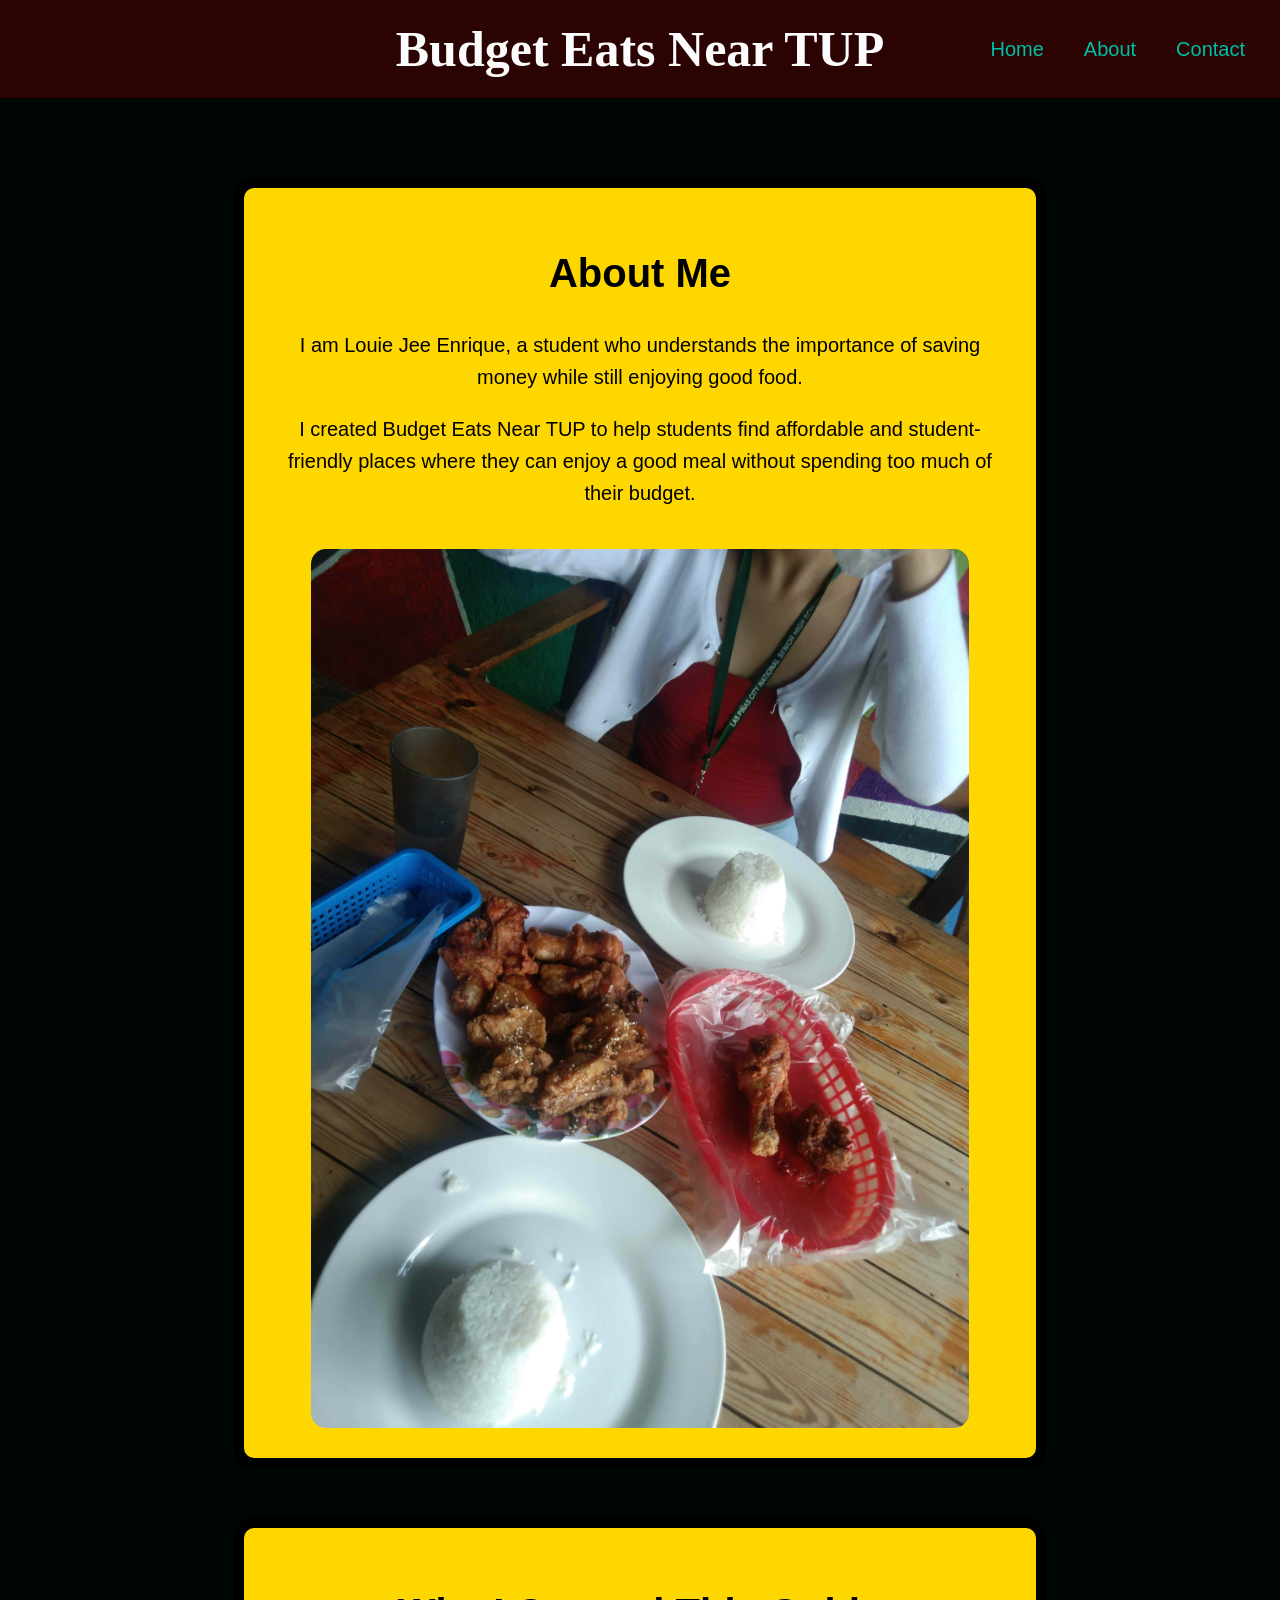
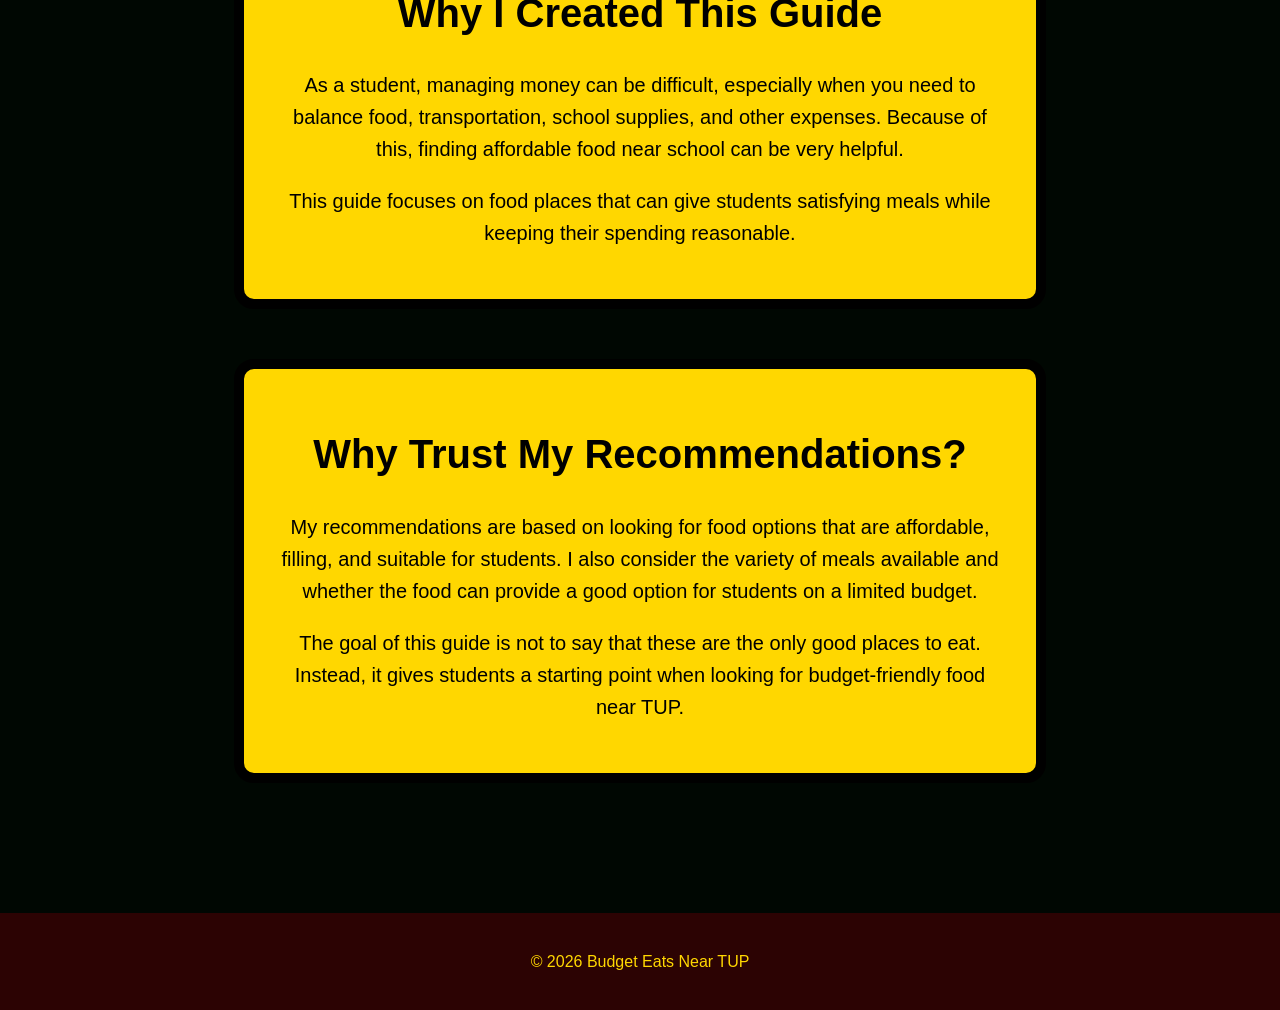
==== about.html @ d854655c "yez" ====
<html>
<head>
    <style>
        body {
            font-family: Arial, sans-serif;
            background-color: #000702;
            margin: 0;
        }

        header {
            background-color: rgb(44, 3, 3);
            padding: 10px;
            position: relative;
        }

        h1 {
            color: #fcfcfc;
            text-align: center;
            font-family: cursive;
            font-size: 50px;
            margin: 10px;
        }

        nav {
            position: absolute;
            right: 20px;
            top: 50%;
            transform: translateY(-50%);
        }

        nav ul {
            list-style-type: none;
            display: flex;
            gap: 10px;
            padding: 0;
            margin: 0;
        }

        nav a {
            color: #00BFA6;
            font-size: 20px;
            text-decoration: none;
            padding: 10px 15px;
            border-radius: 10px;
            transition: 0.3s ease;
        }

        nav a:hover {
            color: #FFD700;
            background-color: #008F7A;
            box-shadow: 0 0 15px #00BFA6;
            cursor: progress;
        }

        main {
            padding: 30px;
        }

       section {
           background-color: gold;
            padding: 30px;
           border-radius: 20px;
           border: 10px solid #000000;
        width: 60%;
         margin: 50px auto;
         text-align: center;
         transition: 0.3s ease;
}

      section:hover {
        transform: translateY(-10px);
        border-color: #00BFA6;
        box-shadow: 0 10px 25px #00BFA6;
}
        h2 {
            color: #000000;
            font-size: 40px;
        }

        p {
            color: #000000;
            font-size: 20px;
            line-height: 1.6;
        }

        img {
            width: 90%;
            height: auto;
            border-radius: 15px;
            margin-top: 20px;
        }

        footer {
            background-color: rgb(44, 3, 3);
            color: gold;
            text-align: center;
            padding: 20px;
            margin-top: 50px;
        }

        footer p {
            color: gold;
            font-size: 16px;
        }
    </style>
</head>

<body>

<header>

    <h1>Budget Eats Near TUP</h1>

    <nav>
        <ul>
            <li><a href="index.html">Home</a></li>
            <li><a href="about.html">About</a></li>
            <li><a href="contact.html">Contact</a></li>
        </ul>
    </nav>

</header>

<main>

    <section>

        <h2>About Me</h2>

        <p>
            I am Louie Jee Enrique, a student who understands the importance
            of saving money while still enjoying good food.
        </p>

        <p>
            I created Budget Eats Near TUP to help students find affordable
            and student-friendly places where they can enjoy a good meal
            without spending too much of their budget.
        </p>

        <img src="yum.jpg" alt="A student enjoying an affordable meal">

    </section>


    <section>

        <h2>Why I Created This Guide</h2>

        <p>
            As a student, managing money can be difficult, especially when
            you need to balance food, transportation, school supplies, and
            other expenses. Because of this, finding affordable food near
            school can be very helpful.
        </p>

        <p>
            This guide focuses on food places that can give students
            satisfying meals while keeping their spending reasonable.
        </p>

    </section>


    <section>

        <h2>Why Trust My Recommendations?</h2>

        <p>
            My recommendations are based on looking for food options that
            are affordable, filling, and suitable for students. I also
            consider the variety of meals available and whether the food
            can provide a good option for students on a limited budget.
        </p>

        <p>
            The goal of this guide is not to say that these are the only
            good places to eat. Instead, it gives students a starting point
            when looking for budget-friendly food near TUP.
        </p>

    </section>

</main>

<footer>
    <p>© 2026 Budget Eats Near TUP</p>
</footer>

</body>
</html>
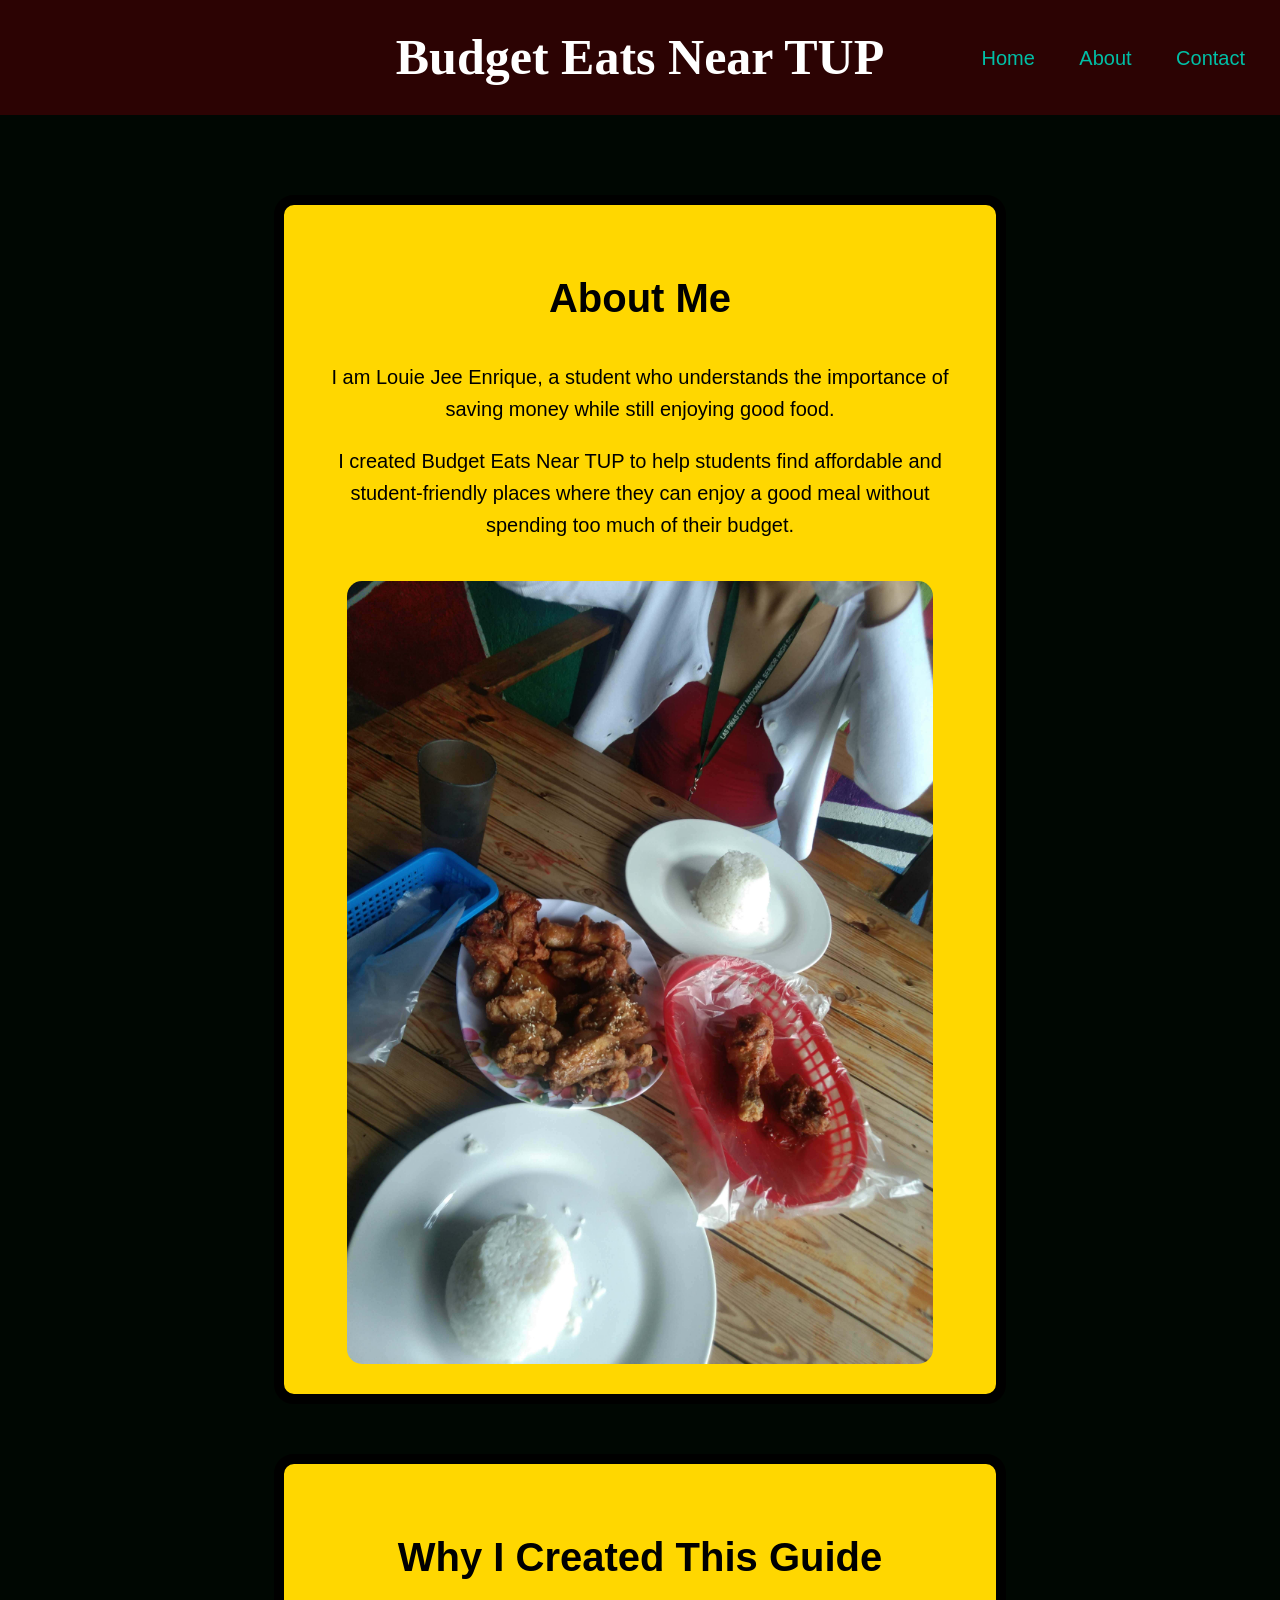
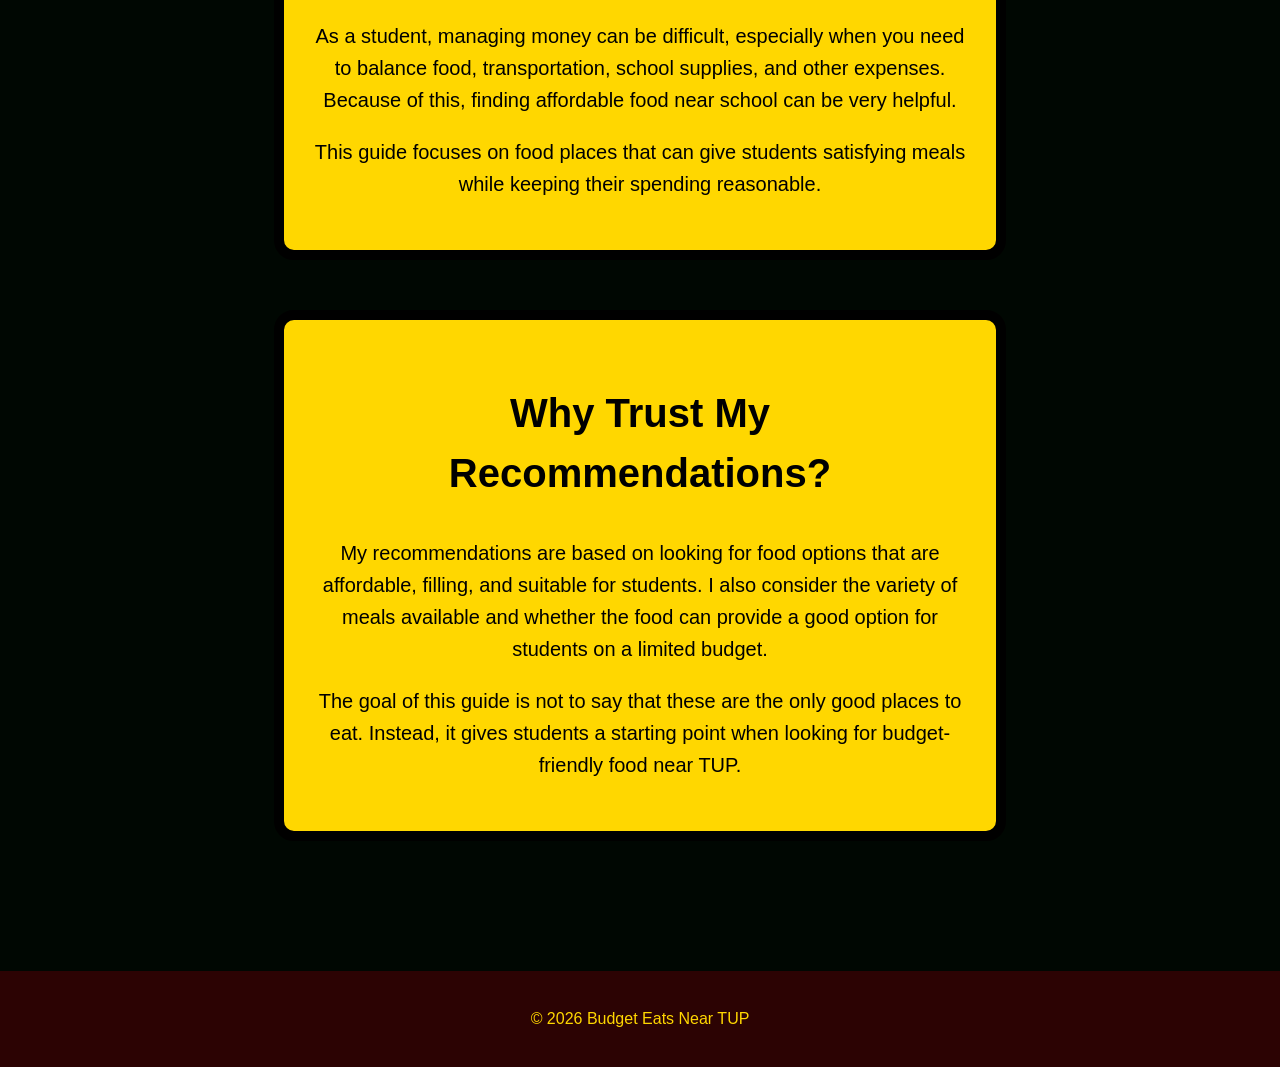
==== commit a2827b54: "succezz" ====
--- a/about.html
+++ b/about.html
@@ -1,108 +1,6 @@
 <html>
 <head>
-    <style>
-        body {
-            font-family: Arial, sans-serif;
-            background-color: #000702;
-            margin: 0;
-        }
-
-        header {
-            background-color: rgb(44, 3, 3);
-            padding: 10px;
-            position: relative;
-        }
-
-        h1 {
-            color: #fcfcfc;
-            text-align: center;
-            font-family: cursive;
-            font-size: 50px;
-            margin: 10px;
-        }
-
-        nav {
-            position: absolute;
-            right: 20px;
-            top: 50%;
-            transform: translateY(-50%);
-        }
-
-        nav ul {
-            list-style-type: none;
-            display: flex;
-            gap: 10px;
-            padding: 0;
-            margin: 0;
-        }
-
-        nav a {
-            color: #00BFA6;
-            font-size: 20px;
-            text-decoration: none;
-            padding: 10px 15px;
-            border-radius: 10px;
-            transition: 0.3s ease;
-        }
-
-        nav a:hover {
-            color: #FFD700;
-            background-color: #008F7A;
-            box-shadow: 0 0 15px #00BFA6;
-            cursor: progress;
-        }
-
-        main {
-            padding: 30px;
-        }
-
-       section {
-           background-color: gold;
-            padding: 30px;
-           border-radius: 20px;
-           border: 10px solid #000000;
-        width: 60%;
-         margin: 50px auto;
-         text-align: center;
-         transition: 0.3s ease;
-}
-
-      section:hover {
-        transform: translateY(-10px);
-        border-color: #00BFA6;
-        box-shadow: 0 10px 25px #00BFA6;
-}
-        h2 {
-            color: #000000;
-            font-size: 40px;
-        }
-
-        p {
-            color: #000000;
-            font-size: 20px;
-            line-height: 1.6;
-        }
-
-        img {
-            width: 90%;
-            height: auto;
-            border-radius: 15px;
-            margin-top: 20px;
-        }
-
-        footer {
-            background-color: rgb(44, 3, 3);
-            color: gold;
-            text-align: center;
-            padding: 20px;
-            margin-top: 50px;
-        }
-
-        footer p {
-            color: gold;
-            font-size: 16px;
-        }
-    </style>
+    <link rel="stylesheet" href="pagkain.css">
 </head>
 
 <body>
@@ -123,7 +21,7 @@
 
 <main>
 
-    <section>
+    <section class="about-section">
 
         <h2>About Me</h2>
 
@@ -138,12 +36,13 @@
             without spending too much of their budget.
         </p>
 
-        <img src="yum.jpg" alt="A student enjoying an affordable meal">
+        <img class="about-image" src="yum.jpg" alt="A student enjoying an affordable meal">
+
 
     </section>
 
 
-    <section>
+    <section class="about-section">
 
         <h2>Why I Created This Guide</h2>
 
@@ -162,7 +61,7 @@
     </section>
 
 
-    <section>
+    <section class="about-section">
 
         <h2>Why Trust My Recommendations?</h2>
 
--- a/pagkain.css
+++ b/pagkain.css
@@ -0,0 +1,610 @@
+/* 1. VARIABLES */
+
+:root {
+    --brand-color: #00BFA6;
+    --dark-ink: #111111;
+    --muted-grey: #777777;
+    --light-background: #FFFDF5;
+    --dark-background: #000702;
+    --dark-red: #2C0303;
+    --gold: #FFD700;
+    --green: #008F7A;
+    --white: #FFFFFF;
+    --black: #000000;
+    --red: #FF0000;
+}
+
+
+/*2. BASE STYLE*/
+
+* {
+    box-sizing: border-box;
+}
+
+html {
+    scroll-behavior: smooth;
+}
+
+body {
+    font-family: Arial, sans-serif;
+    line-height: 1.5;
+    color: var(--dark-ink);
+    background-color: var(--dark-background);
+    margin: 0;
+}
+
+img {
+    max-width: 100%;
+}
+
+a {
+    transition: 0.3s ease;
+}
+
+
+/*3. LAYOUT REGIONS*/
+
+header {
+    background-color: var(--dark-red);
+    padding: 10px;
+    position: relative;
+}
+
+h1 {
+    color: var(--white);
+    text-align: center;
+    font-family: cursive;
+    font-size: 50px;
+    margin: 10px;
+}
+
+nav {
+    position: absolute;
+    right: 20px;
+    top: 50%;
+    transform: translateY(-50%);
+}
+
+nav ul {
+    list-style: none;
+    padding: 0;
+    margin: 0;
+}
+
+nav li {
+    display: inline-block;
+    margin-left: 10px;
+}
+
+nav a {
+    color: var(--brand-color);
+    font-size: 20px;
+    text-decoration: none;
+    padding: 10px 15px;
+    border-radius: 10px;
+}
+
+nav a:hover {
+    color: var(--gold);
+    background-color: var(--green);
+    box-shadow: 0 0 15px var(--brand-color);
+    cursor: progress;
+}
+
+main {
+    padding: 30px;
+}
+
+footer {
+    background-color: var(--dark-red);
+    padding: 20px;
+    margin-top: 50px;
+    text-align: center;
+}
+
+footer p {
+    color: var(--gold);
+    font-size: 16px;
+    padding-top: 0px;
+}
+
+
+/*4. HOME PAGE COMPONENTS*/
+
+.d {
+    color: var(--white);
+    text-align: center;
+    font-size: 20px;
+}
+
+.topz {
+    color: var(--white);
+    text-align: center;
+    font-size: 60px;
+}
+
+.home-feature {
+    background-color: var(--gold);
+    padding: 30px;
+    border-radius: 20px;
+    margin: 50px auto 100px;
+    border: 10px solid var(--black);
+    width: 50%;
+    height: auto;
+    text-align: center;
+}
+
+.home-feature img {
+    margin-top: 20px;
+    display: block;
+    object-fit: cover;
+    width: 100%;
+    height: auto;
+    border-radius: 10px;
+}
+
+.place {
+    display: flex;
+    justify-content: center;
+    flex-wrap: wrap;
+    gap: 20px;
+}
+
+
+/* 5. PLACE ENTRY CARDS */
+
+.place-card {
+    background-color: var(--light-background);
+    padding: 30px;
+    border-radius: 20px;
+    border: 3px solid var(--black);
+    border-left: 10px solid var(--brand-color);
+    margin-bottom: 20px;
+    width: 30%;
+    height: auto;
+    text-align: center;
+    transition: 0.3s ease;
+}
+
+.place-card:hover {
+    transform: translateY(-10px);
+    box-shadow: 0 10px 25px var(--brand-color);
+    border-left-color: var(--brand-color);
+}
+
+.place-card h3 {
+    color: var(--dark-ink);
+    text-align: center;
+    font-size: 35px;
+    font-family: Impact, Haettenschweiler, 'Arial Narrow Bold', sans-serif;
+}
+
+.place-card p {
+    color: var(--dark-ink);
+    text-align: center;
+    font-size: 22px;
+}
+
+.place-card p:first-of-type {
+    color: var(--green);
+    font-weight: bold;
+}
+
+.place-card img {
+    width: 100%;
+    height: auto;
+    object-fit: contain;
+    display: block;
+    margin: 10px auto 0;
+    border-radius: 10px;
+}
+
+
+
+/*6. READ MORE BUTTON*/
+
+.rr {
+    background-color: var(--black);
+    color: var(--gold);
+    padding: 10px 20px;
+    text-decoration: none;
+    border-radius: 10px;
+    display: inline-block;
+    transition: 0.3s ease-in-out;
+    margin-top: 100%;
+}
+
+.rr:hover {
+    background-color: var(--dark-red);
+    color: var(--white);
+    box-shadow: 0 0 20px var(--gold);
+    transform: translate(25px, -25px);
+}
+
+
+/*7. ABOUT PAGE*/
+
+.about-section {
+    background-color: var(--gold);
+    padding: 30px;
+    border-radius: 20px;
+    border: 10px solid var(--black);
+    width: 60%;
+    margin: 50px auto;
+    text-align: center;
+    transition: 0.3s ease;
+}
+
+.about-section:hover {
+    transform: translateY(-10px);
+    border-color: var(--brand-color);
+    box-shadow: 0 10px 25px var(--brand-color);
+}
+
+.about-section h2 {
+    color: var(--black);
+    font-size: 40px;
+}
+
+.about-section p {
+    color: var(--black);
+    font-size: 20px;
+    line-height: 1.6;
+}
+
+.about-image {
+    width: 90%;
+    height: auto;
+    border-radius: 15px;
+    margin-top: 20px;
+}
+
+
+/*8. CONTACT PAGE*/
+
+.contact-section {
+    background-color: var(--gold);
+    padding: 30px;
+    border-radius: 20px;
+    border: 10px solid var(--black);
+    width: 60%;
+    margin: 50px auto;
+    text-align: center;
+}
+
+.contact-section h2 {
+    color: var(--black);
+    font-size: 45px;
+}
+
+.contact-section > p {
+    color: var(--black);
+    font-size: 20px;
+    line-height: 1.6;
+}
+
+.contact-list {
+    list-style-type: disc;
+    text-align: left;
+    width: 70%;
+    margin: 20px auto;
+}
+
+.contact-list li {
+    background-color: var(--white);
+    margin: 15px 0;
+    padding: 15px;
+    border-radius: 10px;
+    font-size: 20px;
+    list-style: none;
+}
+
+.contact-list a {
+    color: var(--dark-red);
+    text-decoration: none;
+}
+
+.contact-list a:hover {
+    color: var(--red);
+}
+
+
+/*9. CONTACT FORM*/
+
+.contact-form {
+    width: 70%;
+    margin: 40px auto;
+    text-align: left;
+}
+
+.contact-form fieldset {
+    background-color: var(--white);
+    border: 5px solid var(--brand-color);
+    border-radius: 15px;
+    padding: 25px;
+    
+}
+
+.contact-form legend {
+    background-color: var(--brand-color);
+    color: var(--black);
+    padding: 10px 20px;
+    border-radius: 10px;
+    font-size: 22px;
+    font-weight: bold;
+}
+
+.contact-form label {
+    display: block;
+    color: var(--dark-ink);
+    font-size: 20px;
+    font-weight: bold;
+    margin-bottom: 8px;
+    
+}
+
+.contact-form input,
+.contact-form select,
+.contact-form textarea {
+    width: 100%;
+    padding: 12px;
+    border: 3px solid var(--black);
+    border-radius: 10px;
+    background-color: var(--white);
+    color: var(--dark-ink);
+    font-size: 18px;
+    font-family: Arial, sans-serif;
+}
+
+.contact-form input:focus,
+.contact-form select:focus,
+.contact-form textarea:focus {
+    outline: 3px solid var(--brand-color);
+    box-shadow: 0 0 10px var(--brand-color);
+    outline-offset: 2px;
+
+}
+
+.contact-form select:hover {
+    background-color: var(--black);
+    color: var(--white);
+}
+
+.contact-form button {
+    display: block;
+    margin: 25px auto 5px;
+    padding: 15px 25px;
+    background-color: var(--dark-red);
+    color: var(--gold);
+    border: none;
+    border-radius: 10px;
+    font-size: 20px;
+    font-weight: bold;
+    cursor: pointer;
+    transition: 0.3s ease;
+}
+
+.contact-form button:hover {
+    background-color: var(--green);
+    color: var(--gold);
+    box-shadow: 0 0 15px var(--brand-color);
+    transform: translateY(-5px);
+}
+.contact-form button:focus {
+    background-color: var(--green);
+    color: var(--black);
+    transform: translateY(-5px);
+    box-shadow: 0 0 15px var(--brand-color);
+}
+
+
+
+/*10. PLACE DETAIL PAGE*/
+
+.place-title {
+    color: var(--white);
+    text-align: center;
+    font-size: 60px;
+    font-family: Impact, Haettenschweiler, 'Arial Narrow Bold', sans-serif;
+}
+
+.place-section {
+    background-color: var(--gold);
+    padding: 30px;
+    border-radius: 20px;
+    margin: 30px auto 100px;
+    border: 10px solid var(--black);
+    width: 70%;
+    text-align: center;
+}
+
+.place-section img {
+    display: block;
+    width: auto;
+    height: 450px;
+    object-fit: cover;
+    margin: 20px auto;
+    border-radius: 10px;
+    border: 10px solid var(--black);
+    transition: 0.5s ease;
+}
+
+.place-section img:hover {
+    border-color: var(--brand-color);
+    box-shadow: 20px 20px 20px var(--black);
+    transform: scale(1.5);
+}
+
+.description {
+    background-color: var(--light-background);
+    padding: 25px;
+    border-radius: 20px;
+    border: 5px solid var(--black);
+    margin: 30px auto;
+    width: 80%;
+}
+
+.description h2 {
+    color: var(--dark-ink);
+    font-size: 35px;
+    font-family: Impact, Haettenschweiler, 'Arial Narrow Bold', sans-serif;
+}
+
+.description p {
+    color: var(--dark-ink);
+    font-size: 20px;
+    line-height: 1.6;
+}
+
+
+/*11. PLACE DETAILS TABLE*/
+
+table {
+    width: 80%;
+    margin: 30px auto;
+    border-collapse: collapse;
+    background-color: var(--light-background);
+    font-size: 18px;
+}
+
+th {
+    background-color: var(--dark-red);
+    color: var(--gold);
+    padding: 15px;
+    border: 3px solid var(--black);
+}
+
+td {
+    color: var(--dark-ink);
+    padding: 15px;
+    border: 3px solid var(--black);
+    text-align: center;
+}
+
+
+/*12. SUGGEST PLACE FORM*/
+
+.suggest-form {
+    background-color: var(--gold);
+    padding: 30px;
+    border-radius: 20px;
+    margin: 50px auto;
+    border: 10px solid var(--black);
+    width: 70%;
+    text-align: center;
+}
+
+.suggest-form h2 {
+    color: var(--dark-ink);
+    font-size: 40px;
+    font-family: Impact, Haettenschweiler, 'Arial Narrow Bold', sans-serif;
+}
+
+.suggest-form p {
+    color: var(--dark-ink);
+    font-size: 20px;
+}
+
+.suggest-form label {
+    color: var(--dark-ink);
+    font-size: 18px;
+    font-weight: bold;
+}
+
+.suggest-form input[type="text"],
+.suggest-form input[type="email"] {
+    padding: 10px;
+    border: 3px solid var(--black);
+    border-radius: 10px;
+    font-size: 17px;
+}
+.plis input:focus {
+    color: var(--black);
+    transform: translateY(-5px);
+    box-shadow: 0 0 15px var(--brand-color);
+    outline: 3px solid var(--brand-color);
+    outline-offset: 2px;
+}
+.hahay input:focus {
+    color: var(--black);
+    transform: translateY(-5px);
+    box-shadow: 0 0 15px var(--brand-color);
+    outline: 3px solid var(--brand-color);
+    outline-offset: 2px;
+}
+
+.suggest-form fieldset {
+    border: 5px solid var(--black);
+    border-radius: 10px;
+    padding: 20px;
+    margin: 25px auto;
+    width: 70%;
+    text-align: left;
+}
+
+.suggest-form legend {
+    color: var(--dark-ink);
+    font-size: 20px;
+    font-weight: bold;
+    padding: 5px 10px;
+}
+
+.category-option,
+.good-option {
+    display: flex;
+    align-items: center;
+    gap: 10px;
+    margin: 10px auto;
+    width: 200px;
+}
+
+.category-option input,
+.good-option input {
+    margin: 0;
+}
+
+.category-option label,
+.good-option label {
+    margin: 0;
+}
+
+.good-points {
+    border: 5px solid var(--black);
+    border-radius: 10px;
+    padding: 20px;
+    margin: 25px auto;
+    width: 70%;
+    text-align: center;
+}
+
+.good-points p {
+    margin-top: 0;
+    font-weight: bold;
+}
+
+.suggest-form button {
+    background-color: var(--dark-red);
+    color: var(--gold);
+    padding: 12px 25px;
+    border: 3px solid var(--black);
+    border-radius: 15px;
+    font-size: 18px;
+    font-weight: bold;
+    cursor: pointer;
+    transition: 0.3s ease;
+    margin-top: 30px;
+}
+
+.suggest-form button:hover {
+    background-color: var(--green);
+    color: var(--black);
+    transform: translateY(-5px);
+    box-shadow: 0 0 15px var(--dark-red);
+}
+.suggest-form button:focus {
+    background-color: var(--green);
+    color: var(--black);
+    transform: translateY(-5px);
+    box-shadow: 0 0 15px var(--brand-color);
+}
+
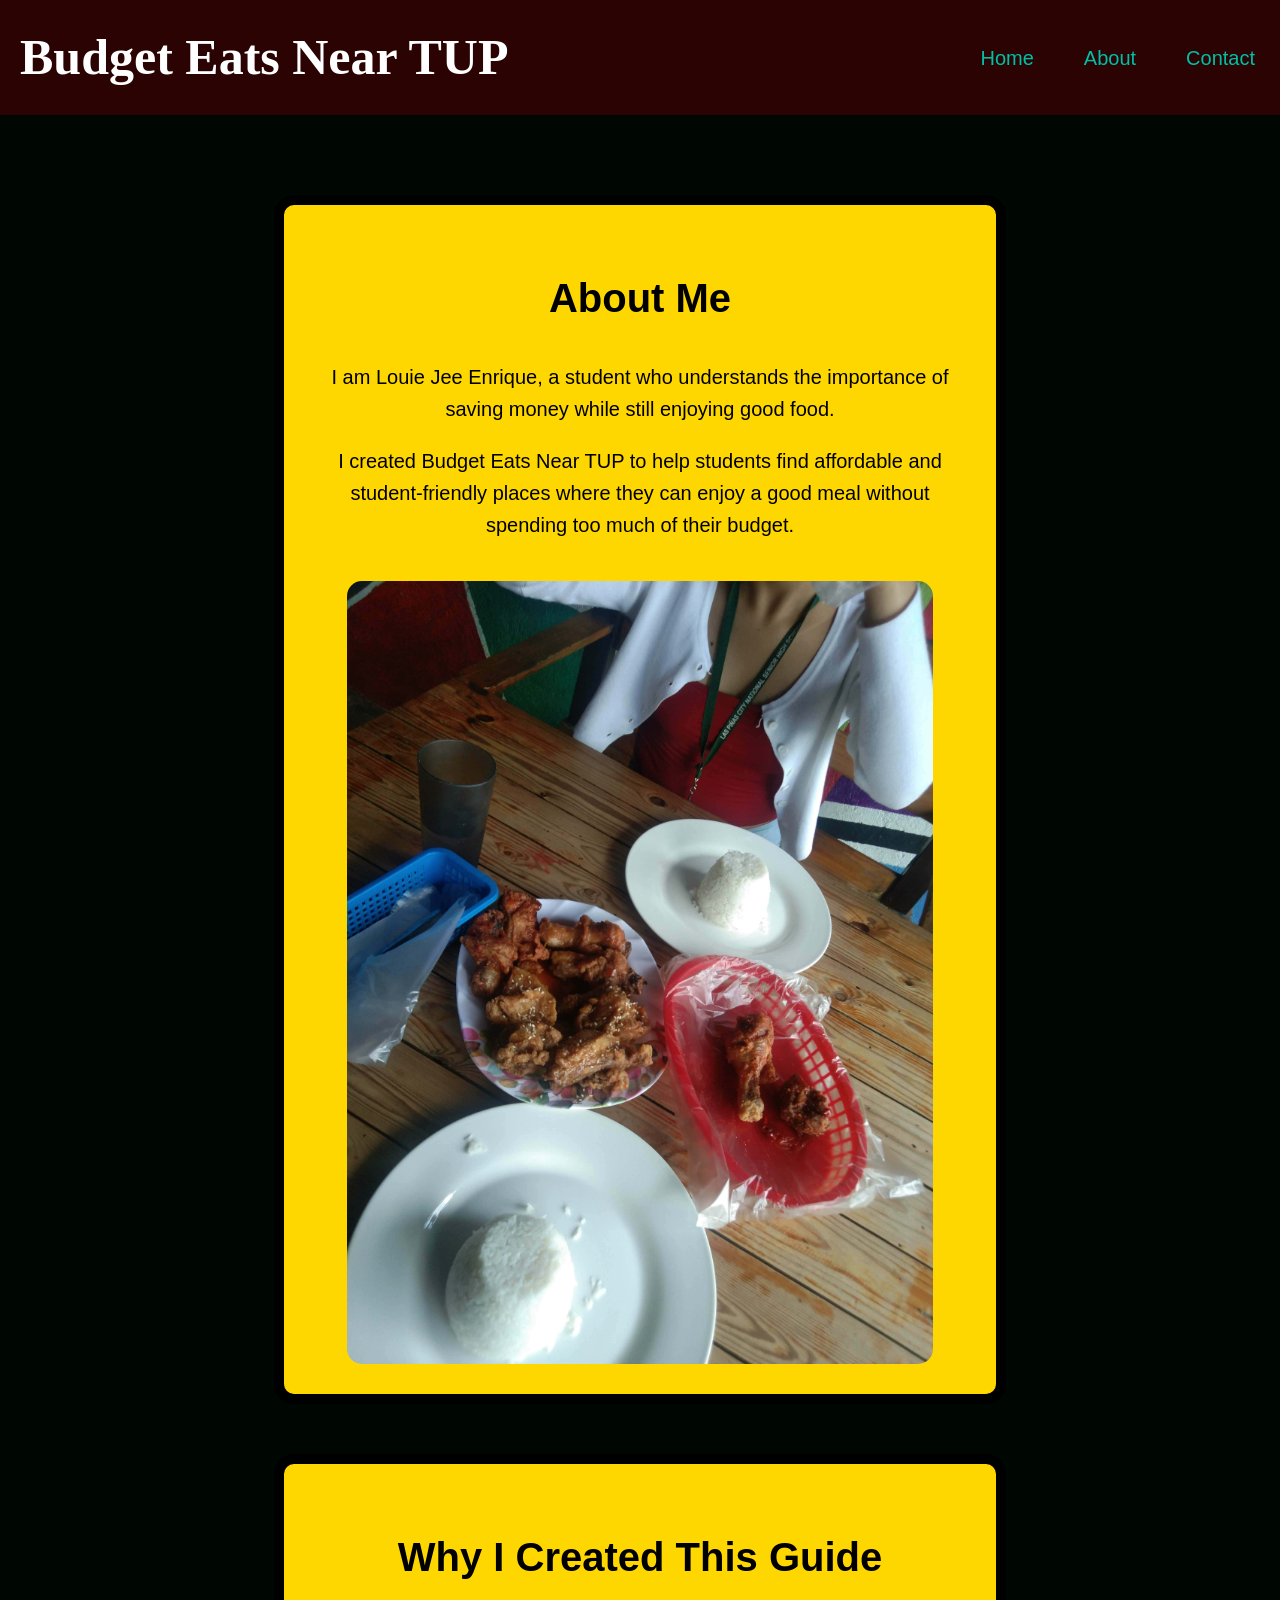
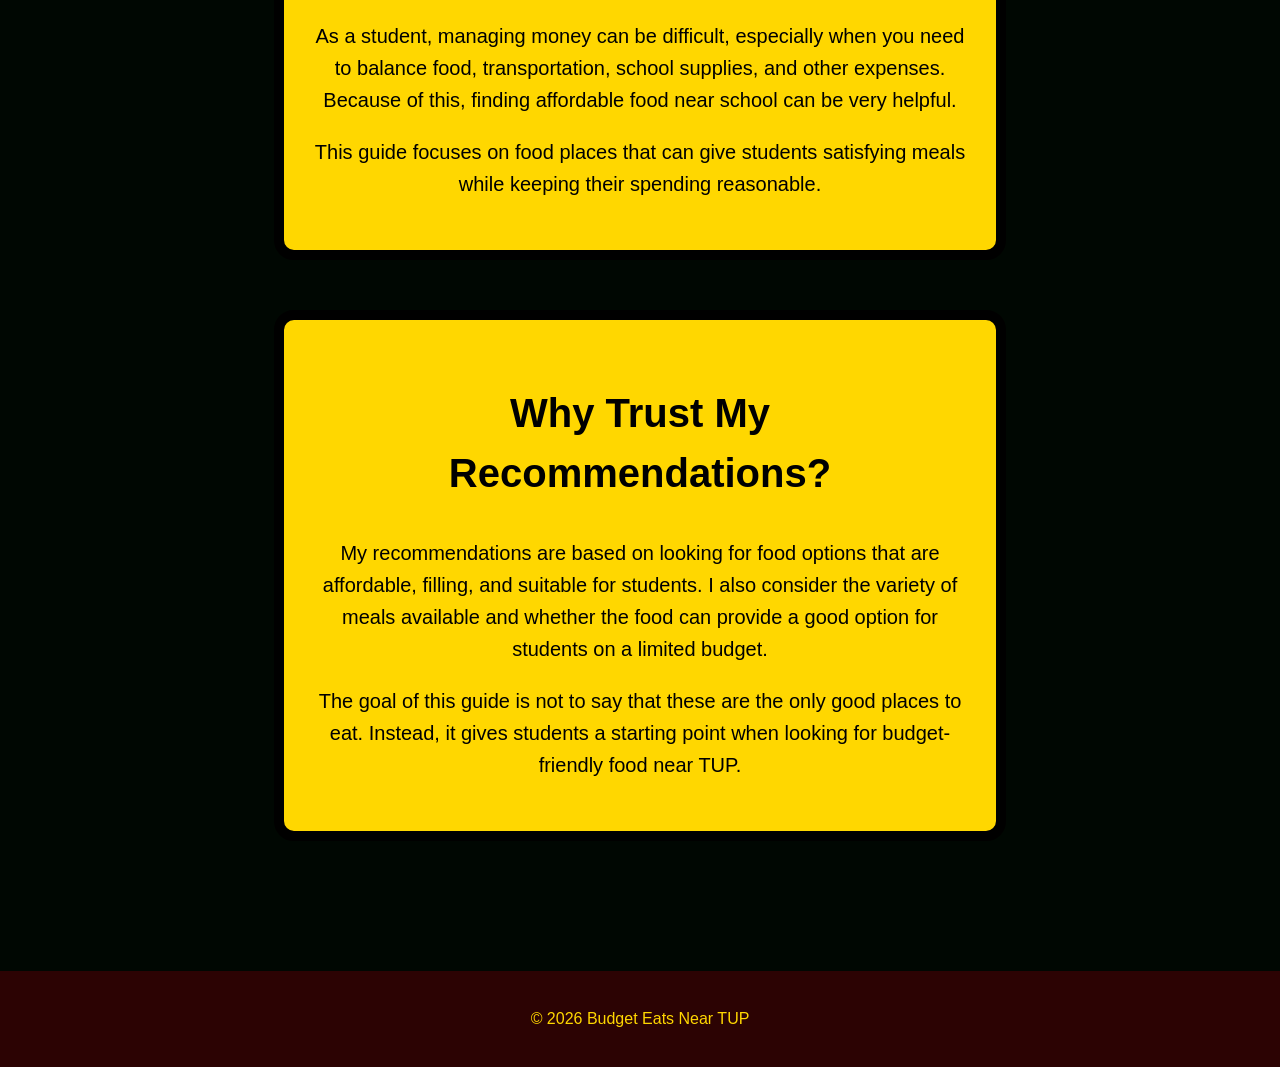
==== commit e466f2ab: "sir, tapos na po" ====
--- a/about.html
+++ b/about.html
@@ -5,7 +5,7 @@
 
 <body>
 
-<header>
+<header class="heyder">
 
     <h1>Budget Eats Near TUP</h1>
 
--- a/pagkain.css
+++ b/pagkain.css
@@ -44,10 +44,12 @@
 
 /*3. LAYOUT REGIONS*/
 
-header {
+.heyder {
     background-color: var(--dark-red);
     padding: 10px;
-    position: relative;
+    display: flex;
+    justify-content: space-between;
+    align-items: center;
 }
 
 h1 {
@@ -58,25 +60,15 @@
     margin: 10px;
 }
 
-nav {
-    position: absolute;
-    right: 20px;
-    top: 50%;
-    transform: translateY(-50%);
-}
-
-nav ul {
-    list-style: none;
-    padding: 0;
-    margin: 0;
-}
-
-nav li {
-    display: inline-block;
-    margin-left: 10px;
-}
-
-nav a {
+.heyder nav ul {
+    display: flex;
+    gap: 20px;
+    list-style: none; 
+    padding: 0; 
+    margin: 0; 
+}
+
+.heyder nav a {
     color: var(--brand-color);
     font-size: 20px;
     text-decoration: none;
@@ -84,7 +76,7 @@
     border-radius: 10px;
 }
 
-nav a:hover {
+.heyder nav a:hover {
     color: var(--gold);
     background-color: var(--green);
     box-shadow: 0 0 15px var(--brand-color);
@@ -114,7 +106,8 @@
 .d {
     color: var(--white);
     text-align: center;
-    font-size: 20px;
+    font-size: 24px;
+    margin-top: 60px;
 }
 
 .topz {
@@ -130,38 +123,39 @@
     margin: 50px auto 100px;
     border: 10px solid var(--black);
     width: 50%;
-    height: auto;
-    text-align: center;
+    height: 700px;
+    text-align: center;
+    display: flex;
+    justify-content: center;
+    align-items: center;
 }
 
 .home-feature img {
-    margin-top: 20px;
+    
     display: block;
     object-fit: cover;
     width: 100%;
-    height: auto;
-    border-radius: 10px;
+    height: 100%;
+    border-radius: 10px;
+    margin: 0;  
 }
 
 .place {
     display: flex;
-    justify-content: center;
     flex-wrap: wrap;
-    gap: 20px;
+    gap: 24px;
 }
 
 
 /* 5. PLACE ENTRY CARDS */
 
 .place-card {
-    background-color: var(--light-background);
+     background-color: var(--light-background);
     padding: 30px;
     border-radius: 20px;
     border: 3px solid var(--black);
     border-left: 10px solid var(--brand-color);
-    margin-bottom: 20px;
-    width: 30%;
-    height: auto;
+    flex: 1 1 240px;
     text-align: center;
     transition: 0.3s ease;
 }
@@ -193,6 +187,7 @@
 .place-card img {
     width: 100%;
     height: auto;
+    max-height: 100%;
     object-fit: contain;
     display: block;
     margin: 10px auto 0;
@@ -211,10 +206,42 @@
     border-radius: 10px;
     display: inline-block;
     transition: 0.3s ease-in-out;
-    margin-top: 100%;
+    margin-top: 163%;
 }
 
 .rr:hover {
+    background-color: var(--dark-red);
+    color: var(--white);
+    box-shadow: 0 0 20px var(--gold);
+    transform: translate(25px, -25px);
+}
+.rp {
+    background-color: var(--black);
+    color: var(--gold);
+    padding: 10px 20px;
+    text-decoration: none;
+    border-radius: 10px;
+    display: inline-block;
+    transition: 0.3s ease-in-out;
+    margin-top: 108%;
+}
+.rp:hover {
+    background-color: var(--dark-red);
+    color: var(--white);
+    box-shadow: 0 0 20px var(--gold);
+    transform: translate(25px, -25px);
+}
+.re {
+    background-color: var(--black);
+    color: var(--gold);
+    padding: 10px 20px;
+    text-decoration: none;
+    border-radius: 10px;
+    display: inline-block;
+    transition: 0.3s ease-in-out;
+    margin-top: 245%;
+}
+.re:hover {
     background-color: var(--dark-red);
     color: var(--white);
     box-shadow: 0 0 20px var(--gold);
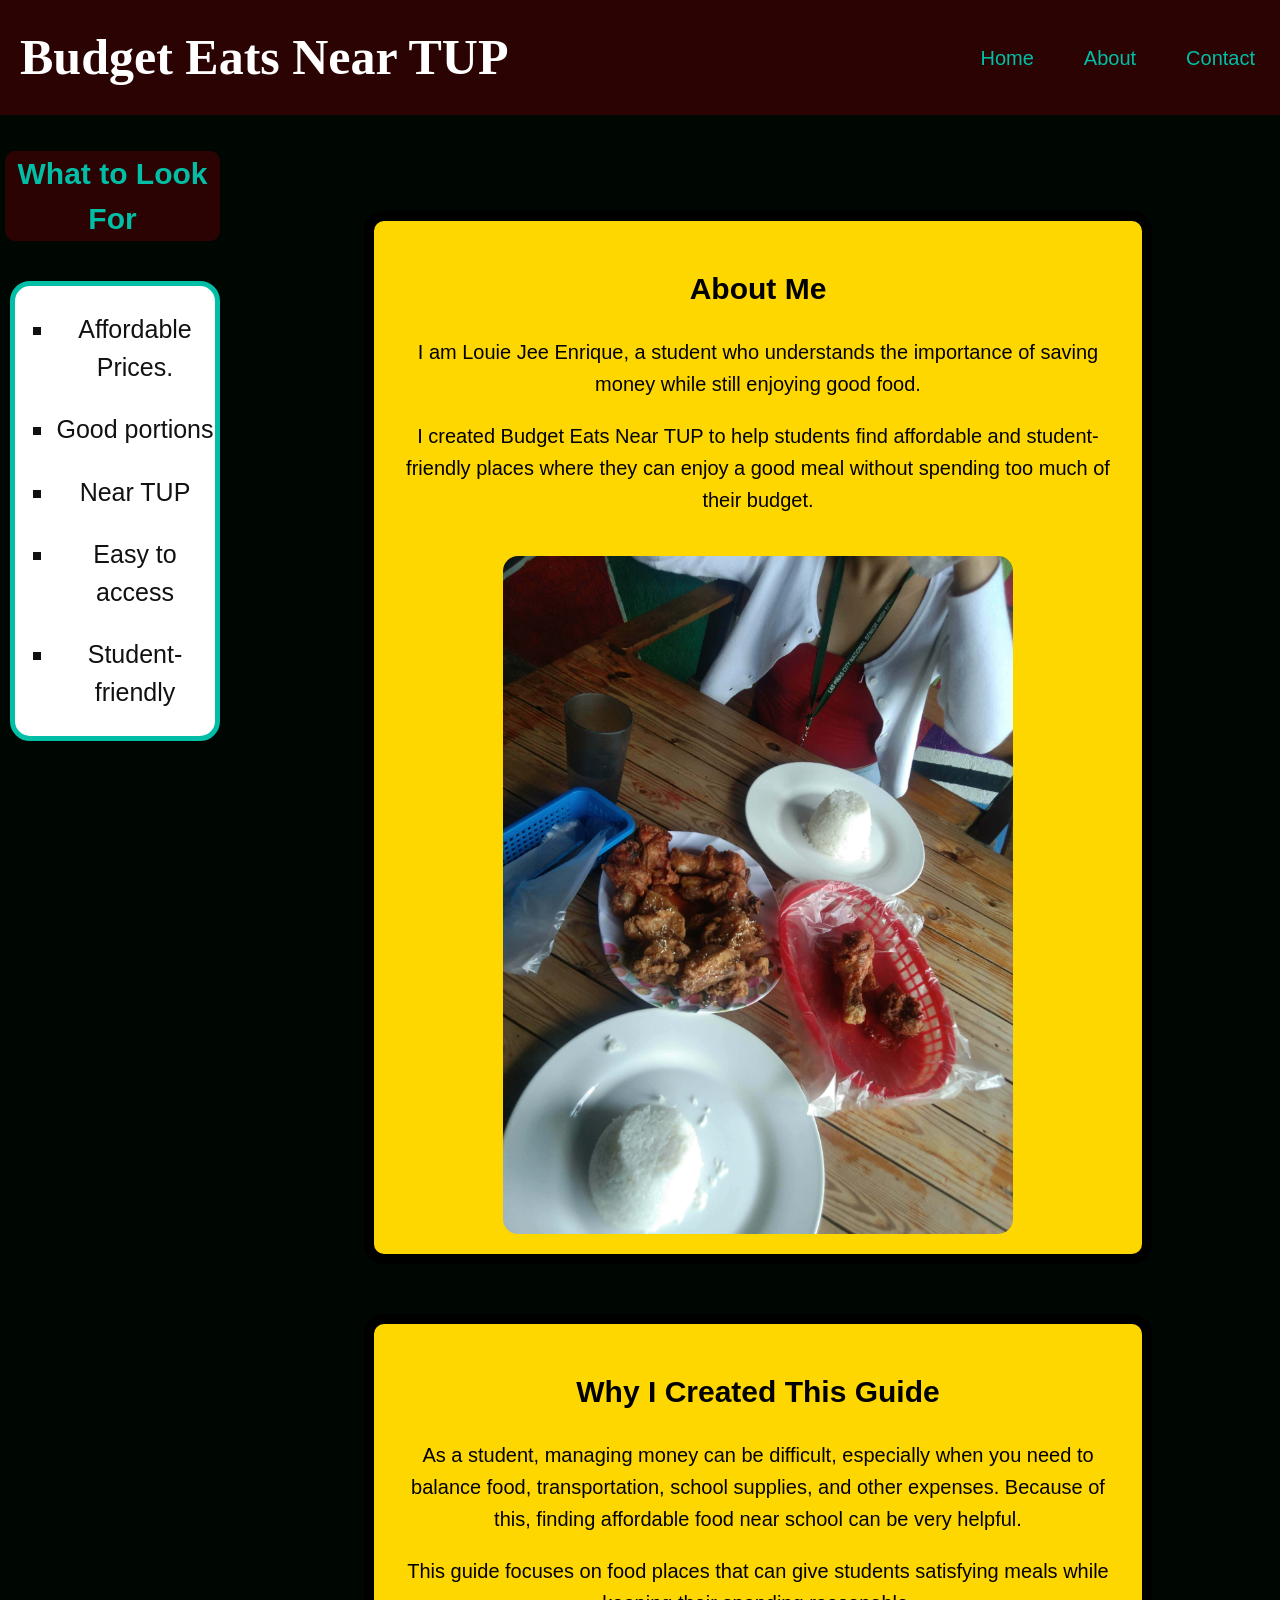
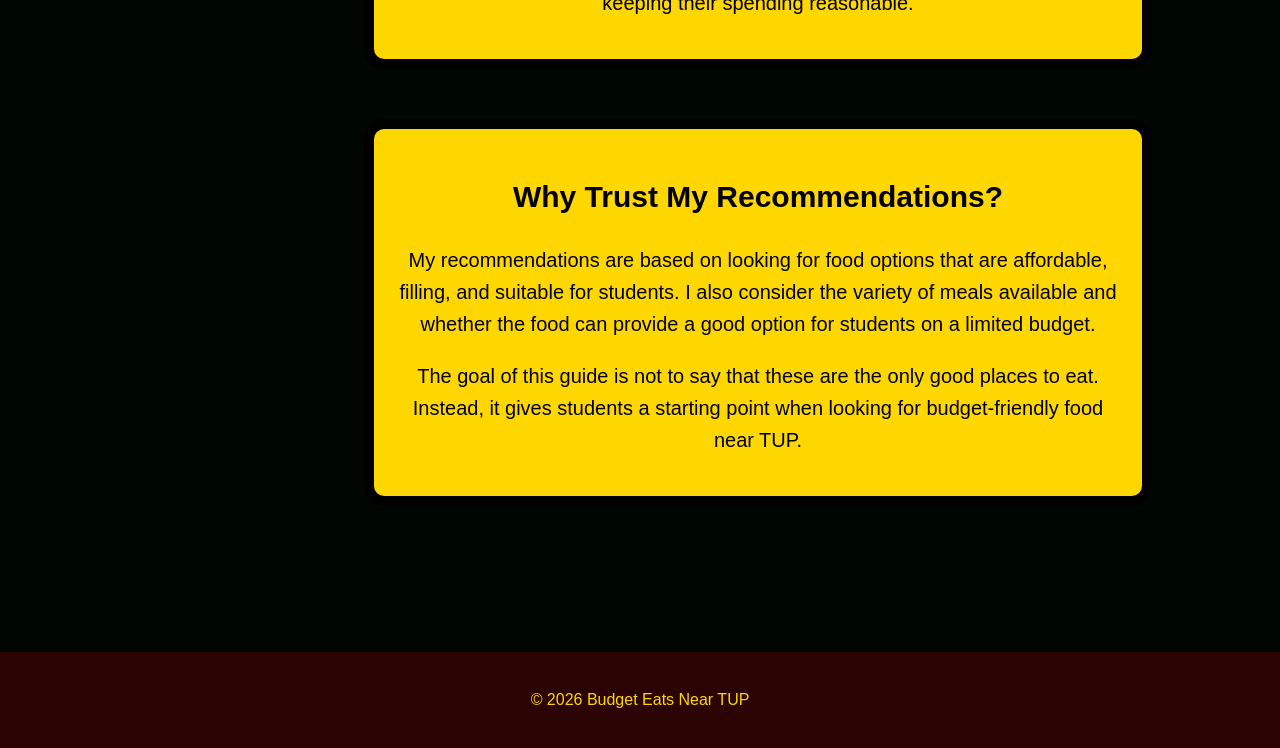
==== commit c049730f: "yez" ====
--- a/about.html
+++ b/about.html
@@ -1,10 +1,11 @@
 <html>
 <head>
+    <meta name="viewport" content="width=device-width, initial-scale=1.0">
     <link rel="stylesheet" href="pagkain.css">
 </head>
 
 <body>
-
+<div class="side">
 <header class="heyder">
 
     <h1>Budget Eats Near TUP</h1>
@@ -18,7 +19,20 @@
     </nav>
 
 </header>
-
+        <aside>
+             <h2>What to Look For</h2>
+             
+            <div class="bout">
+            <ul>
+            
+           <li><p> Affordable Prices.</p></li>
+            <li><p>Good portions</p></li>
+            <li><p>Near TUP</p></li>
+            <li><p>Easy to access</p></li>
+            <li><p>Student-friendly</p></li>
+            </ul>
+            </div>
+        </aside>
 <main>
 
     <section class="about-section">
@@ -85,6 +99,6 @@
 <footer>
     <p>© 2026 Budget Eats Near TUP</p>
 </footer>
-
+</div>
 </body>
 </html>
--- a/pagkain.css
+++ b/pagkain.css
@@ -44,12 +44,69 @@
 
 /*3. LAYOUT REGIONS*/
 
+.side {
+        display: grid;
+        grid-template-columns: 1fr;
+         grid-template-areas:
+        "masthead"
+        "main"
+        "side"
+        "foot";
+        gap: 16px;
+}
+/*TABLET AND DESKTOP LAYOUT*/
+
+@media (min-width: 700px) {
+    .side{
+        grid-template-columns: 220px 1fr;
+        grid-template-areas:
+            "masthead masthead"
+            "side main"
+            "foot foot";
+    }
+}
+
 .heyder {
     background-color: var(--dark-red);
     padding: 10px;
     display: flex;
     justify-content: space-between;
     align-items: center;
+    grid-area: masthead;
+}
+aside {
+    grid-area: side;
+}
+aside h2 {
+    color: var(--brand-color);
+    text-align: center;
+    font-size: 30px;
+    margin-top: 20px;
+    margin-left:5px ;
+    border-radius: 10px;
+    background-color: var(--dark-red);
+    transition: 0.5s ease-in-out;
+}
+aside h2:hover{
+    color: var(--dark-ink);
+    background-color: var(--brand-color);
+    box-shadow: 0 0 20px var(--dark-ink);
+    transform: translateX(20px) scale(1);
+}
+.una {
+    background-color: var(--white);
+    border:5px solid var(--brand-color);
+    margin-left: 10px;
+    border-radius: 20px;
+    font-size:25px ;
+    transition: 0.5s ease-in-out;
+    text-align: center;
+    padding: 10px;
+    margin-top: 40px;
+}
+aside .una:hover{
+    transform: translateY(50px) scale(1.1);
+    cursor:progress;
 }
 
 h1 {
@@ -85,6 +142,7 @@
 
 main {
     padding: 30px;
+    grid-area: main;
 }
 
 footer {
@@ -92,6 +150,7 @@
     padding: 20px;
     margin-top: 50px;
     text-align: center;
+    grid-area: foot;
 }
 
 footer p {
@@ -118,11 +177,10 @@
 
 .home-feature {
     background-color: var(--gold);
-    padding: 30px;
-    border-radius: 20px;
-    margin: 50px auto 100px;
-    border: 10px solid var(--black);
-    width: 50%;
+    
+    border-radius: 20px;
+    margin: 50px auto ;
+    width: 80%;
     height: 700px;
     text-align: center;
     display: flex;
@@ -134,30 +192,35 @@
     
     display: block;
     object-fit: cover;
-    width: 100%;
+    width: 90%;
     height: 100%;
-    border-radius: 10px;
-    margin: 0;  
+    border-radius: 30px;
+    margin: auto; 
+    padding: 20px; 
 }
 
 .place {
     display: flex;
     flex-wrap: wrap;
     gap: 24px;
+    align-items: stretch;
 }
 
 
 /* 5. PLACE ENTRY CARDS */
 
 .place-card {
-     background-color: var(--light-background);
-    padding: 30px;
+    background-color: var(--light-background);
+    padding: 5px;
     border-radius: 20px;
     border: 3px solid var(--black);
     border-left: 10px solid var(--brand-color);
     flex: 1 1 240px;
     text-align: center;
     transition: 0.3s ease;
+    display: flex;
+    flex-direction: column;
+
 }
 
 .place-card:hover {
@@ -186,81 +249,70 @@
 
 .place-card img {
     width: 100%;
-    height: auto;
-    max-height: 100%;
+    height: 300px;
     object-fit: contain;
     display: block;
     margin: 10px auto 0;
     border-radius: 10px;
+    margin-bottom: 30px;
 }
 
 
 
 /*6. READ MORE BUTTON*/
 
-.rr {
+.rr,
+.rp,
+.re {
     background-color: var(--black);
     color: var(--gold);
-    padding: 10px 20px;
+    padding: 10px 10px;
     text-decoration: none;
     border-radius: 10px;
     display: inline-block;
     transition: 0.3s ease-in-out;
-    margin-top: 163%;
-}
-
-.rr:hover {
+    align-self: center;
+    margin-top: auto;
+    margin-bottom: 40px;
+}
+
+.rr:hover, .rp:hover, .re:hover {
     background-color: var(--dark-red);
     color: var(--white);
     box-shadow: 0 0 20px var(--gold);
     transform: translate(25px, -25px);
 }
-.rp {
-    background-color: var(--black);
-    color: var(--gold);
-    padding: 10px 20px;
-    text-decoration: none;
-    border-radius: 10px;
-    display: inline-block;
-    transition: 0.3s ease-in-out;
-    margin-top: 108%;
-}
-.rp:hover {
-    background-color: var(--dark-red);
-    color: var(--white);
-    box-shadow: 0 0 20px var(--gold);
-    transform: translate(25px, -25px);
-}
-.re {
-    background-color: var(--black);
-    color: var(--gold);
-    padding: 10px 20px;
-    text-decoration: none;
-    border-radius: 10px;
-    display: inline-block;
-    transition: 0.3s ease-in-out;
-    margin-top: 245%;
-}
-.re:hover {
-    background-color: var(--dark-red);
-    color: var(--white);
-    box-shadow: 0 0 20px var(--gold);
-    transform: translate(25px, -25px);
-}
 
 
 /*7. ABOUT PAGE*/
-
+.bout {
+    background-color: var(--white);
+    border:5px solid var(--brand-color);
+    margin-left: 10px;
+    border-radius: 20px;
+    font-size:25px ;
+    transition: 0.5s ease-in-out;
+    text-align: center;
+    margin-top: 40px;
+}
+.bout ul {
+    list-style-type: square;
+}
+aside .bout:hover{
+    transform: translateY(50px) scale(1.1);
+    cursor:progress;
+}
 .about-section {
     background-color: var(--gold);
-    padding: 30px;
+    padding: 20px;
     border-radius: 20px;
     border: 10px solid var(--black);
-    width: 60%;
+    width: 80%;
     margin: 50px auto;
     text-align: center;
     transition: 0.3s ease;
 }
+
 
 .about-section:hover {
     transform: translateY(-10px);
@@ -270,7 +322,7 @@
 
 .about-section h2 {
     color: var(--black);
-    font-size: 40px;
+    font-size: 30px;
 }
 
 .about-section p {
@@ -280,7 +332,7 @@
 }
 
 .about-image {
-    width: 90%;
+    width: 70%;
     height: auto;
     border-radius: 15px;
     margin-top: 20px;
@@ -288,13 +340,27 @@
 
 
 /*8. CONTACT PAGE*/
-
+.busog {
+    background-color: var(--white);
+    border:5px solid var(--brand-color);
+    margin-left: 10px;
+    border-radius: 40px;
+    font-size:25px ;
+    transition: 0.5s ease-in-out;
+    text-align: center;
+    margin-top: 40px;
+}
+aside .busog:hover{
+    transform: translateY(50px) scale(1.1);
+    cursor:progress;
+
+}
 .contact-section {
     background-color: var(--gold);
     padding: 30px;
     border-radius: 20px;
     border: 10px solid var(--black);
-    width: 60%;
+    width: 100%;
     margin: 50px auto;
     text-align: center;
 }
@@ -339,10 +405,15 @@
 /*9. CONTACT FORM*/
 
 .contact-form {
-    width: 70%;
-    margin: 40px auto;
+    width: 60%;
     text-align: left;
-}
+    margin: 20px;
+    display: block;
+    margin-right: auto;
+    margin-left: auto;
+    padding: auto;
+}
+
 
 .contact-form fieldset {
     background-color: var(--white);
@@ -381,6 +452,7 @@
     color: var(--dark-ink);
     font-size: 18px;
     font-family: Arial, sans-serif;
+    box-sizing: border-box;
 }
 
 .contact-form input:focus,
@@ -427,7 +499,21 @@
 
 
 /*10. PLACE DETAIL PAGE*/
-
+.mil {
+    background-color: var(--white);
+    border:5px solid var(--brand-color);
+    margin-left: 10px;
+    border-radius: 20px;
+    font-size:25px ;
+    transition: 0.5s ease-in-out;
+    text-align: center;
+    margin-top: 40px;
+    padding: 10px;
+}
+aside .mil:hover{
+    transform: translateY(50px) scale(1.1);
+    cursor:progress;
+}
 .place-title {
     color: var(--white);
     text-align: center;
@@ -435,6 +521,41 @@
     font-family: Impact, Haettenschweiler, 'Arial Narrow Bold', sans-serif;
 }
 
+.seseg{
+    background-color: var(--white);
+    border:5px solid var(--brand-color);
+    margin-left: 10px;
+    border-radius: 20px;
+    font-size:25px ;
+    transition: 0.5s ease-in-out;
+    text-align: center;
+    margin-top: 40px;
+}
+.seseg ul {
+    list-style: none;
+  padding: 0;
+}
+.seseg li {
+  position: relative;
+  padding-left: 60px;
+  padding-right: 20px;
+}
+.seseg li::before {
+  content: "";
+  position: absolute;
+  left: 5;
+  top: 24%;
+  transform: translateY(-50%);
+  width: 60px;
+  height: 40px;
+  background-image: url("puto.png");
+  background-size: contain;
+  background-repeat: no-repeat;
+}
+aside .seseg:hover{
+    transform: translateY(50px) scale(1.1);
+    cursor:progress;
+}
 .place-section {
     background-color: var(--gold);
     padding: 30px;
